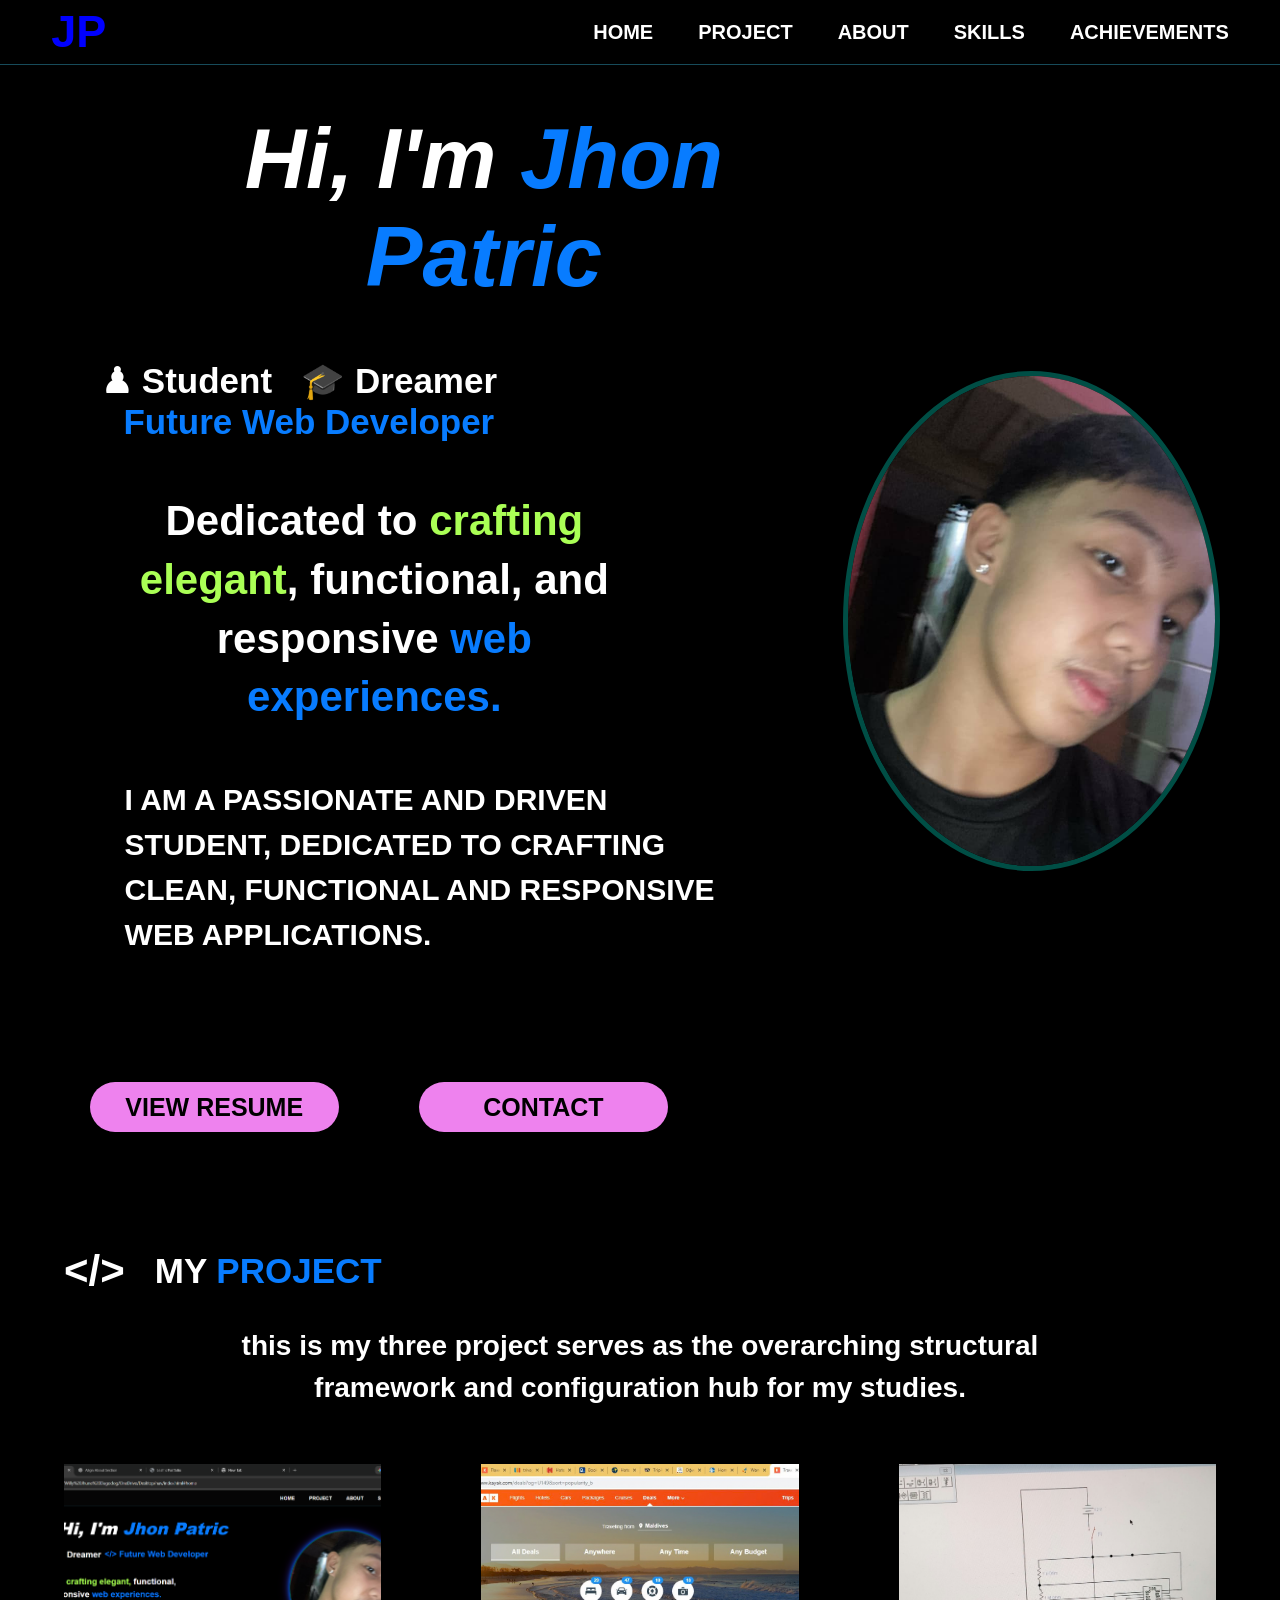
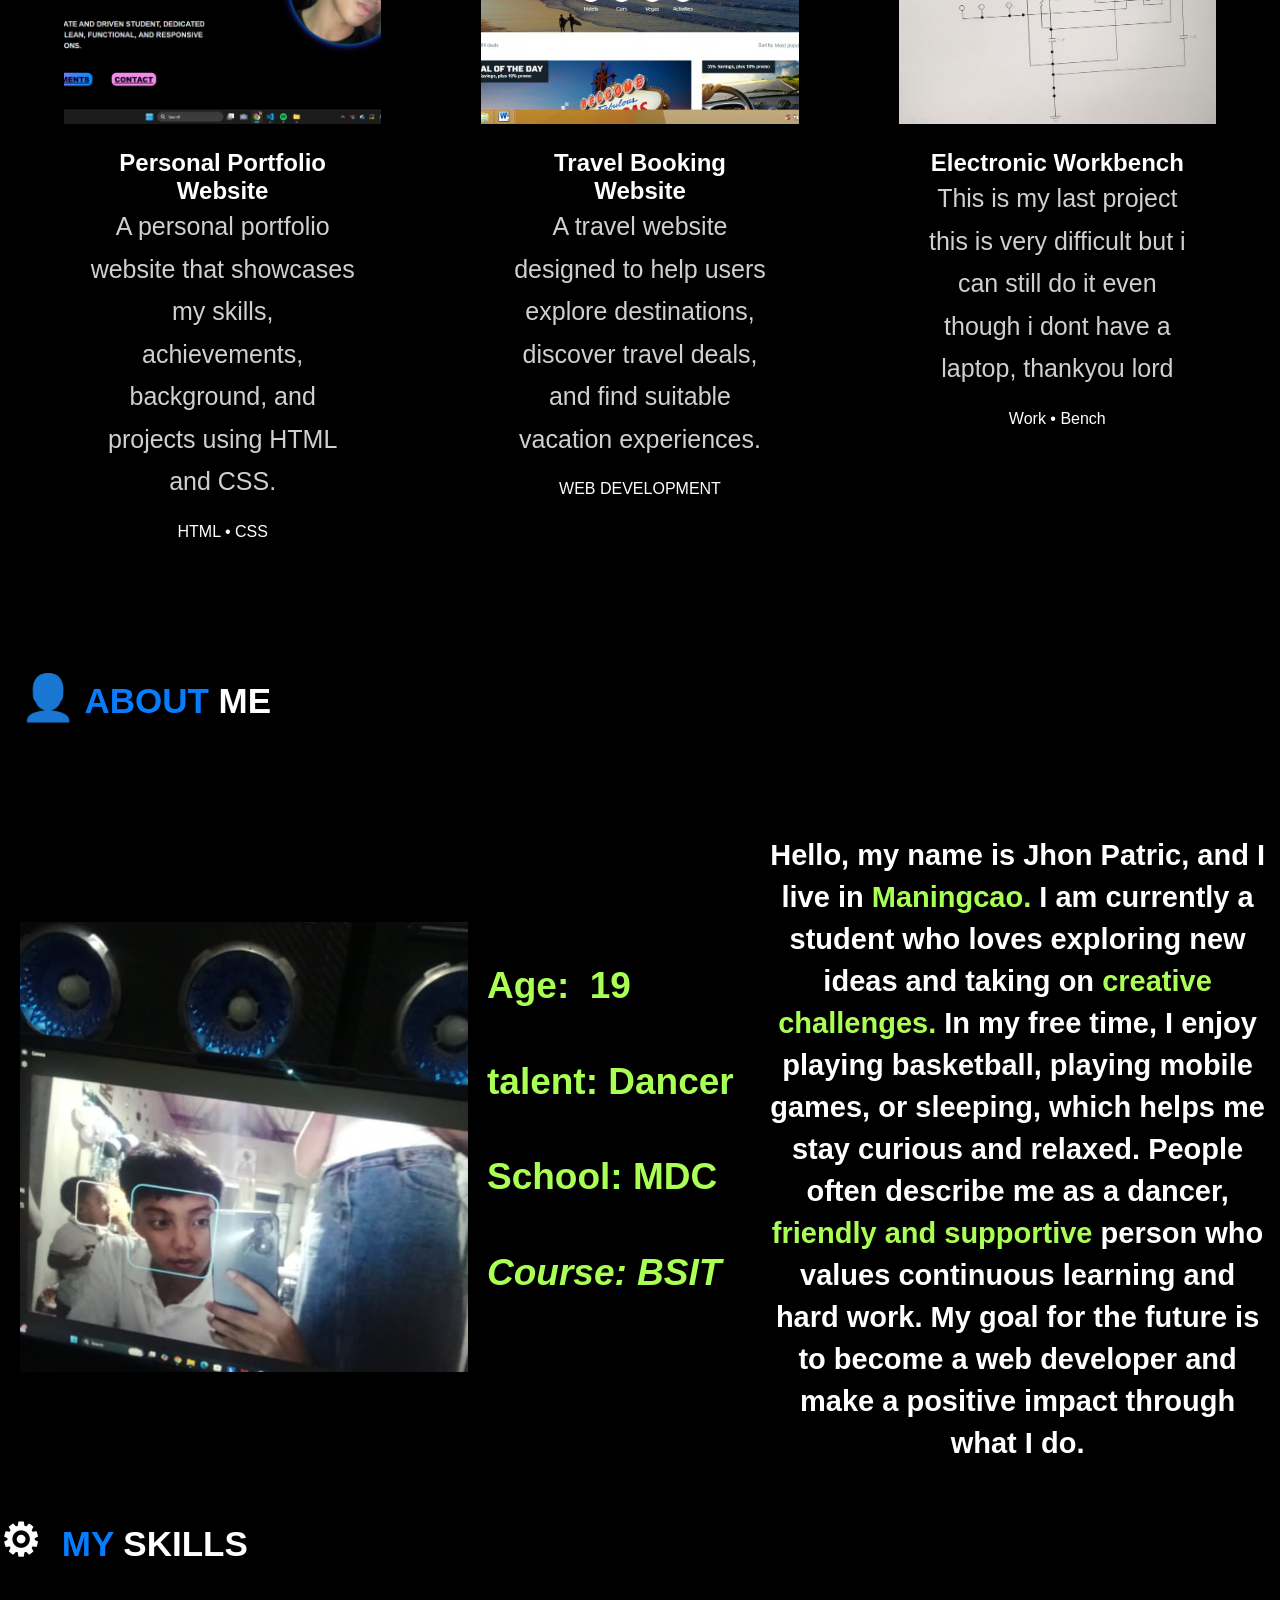
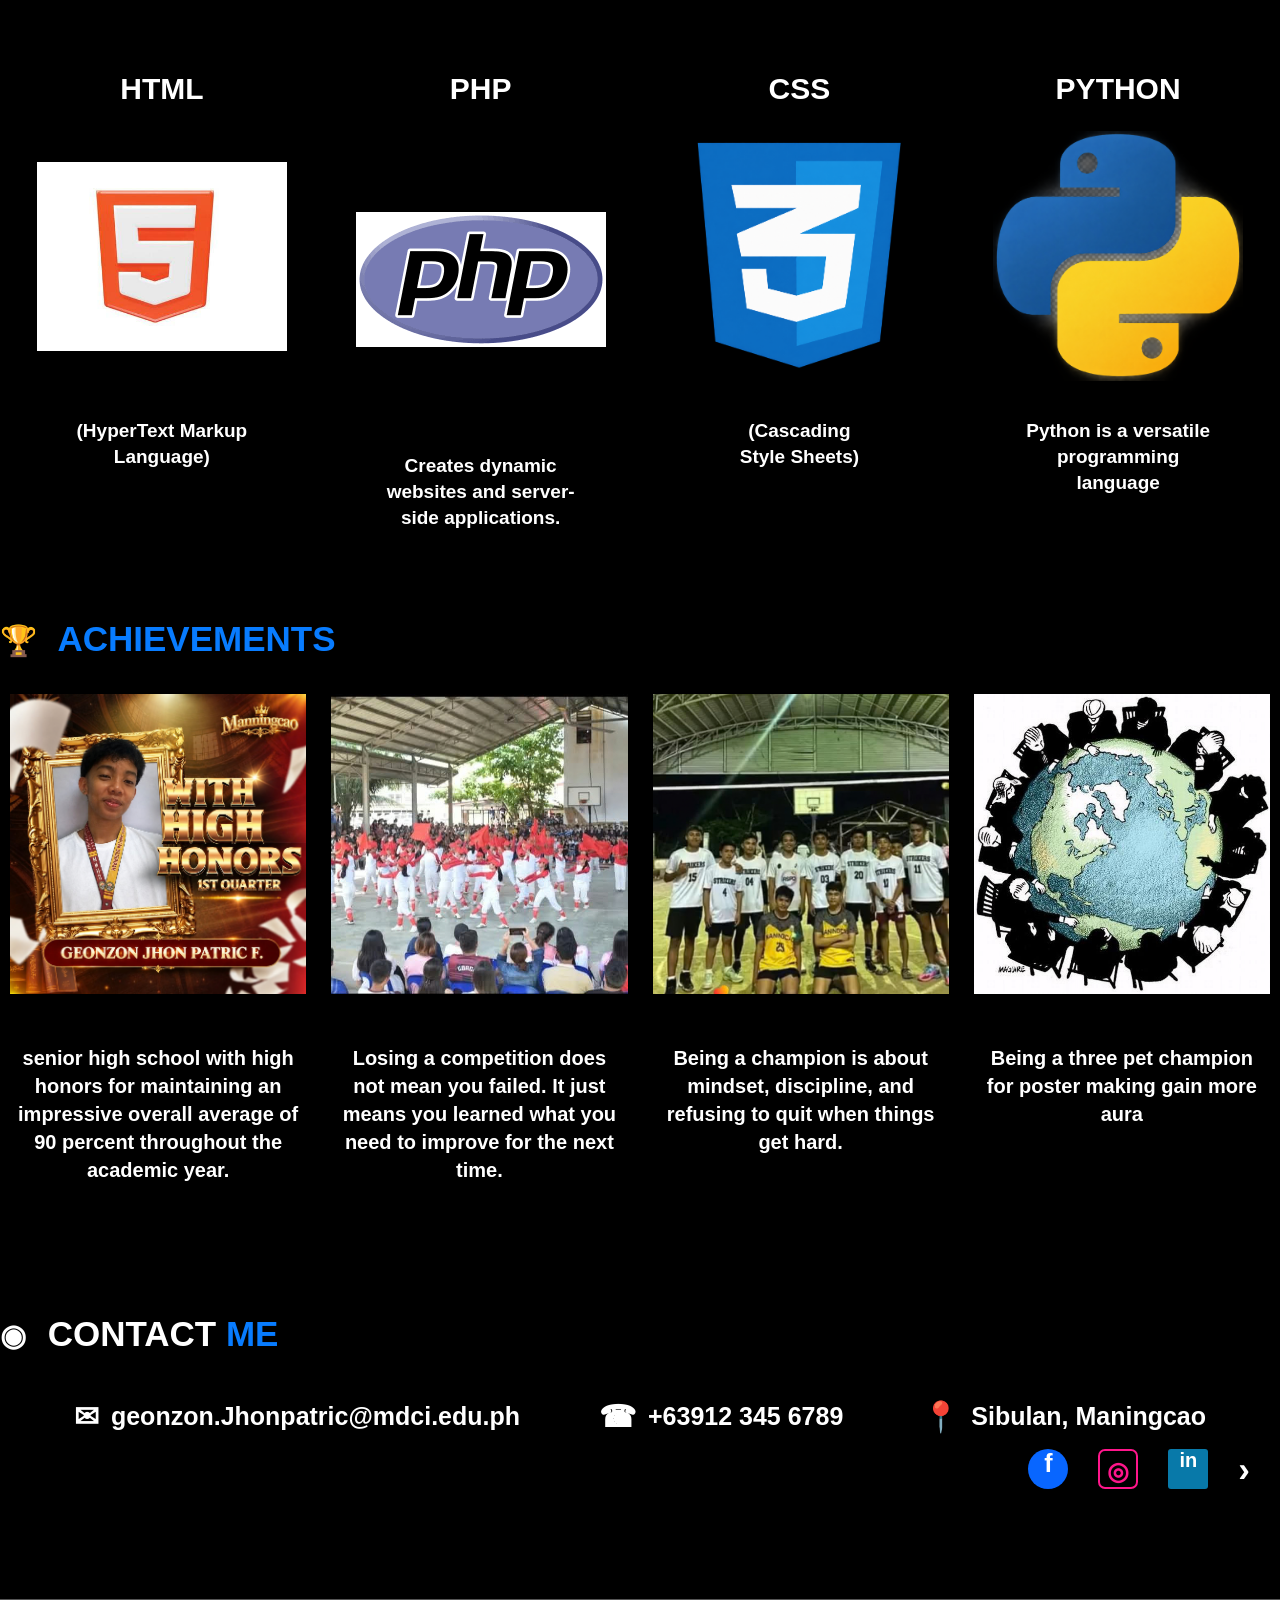
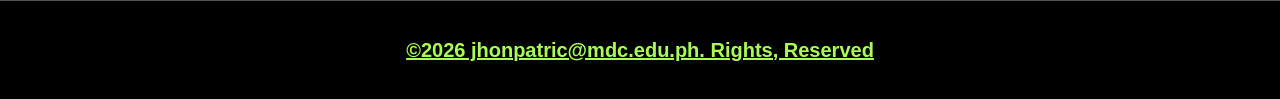
==== index.html @ caccbbcc "Add files via upload" ====
<!DOCTYPE html>
<html lang="en">

<head>
    <meta charset="UTF-8">
    <meta name="viewport" content="width=device-width, initial-scale=1.0">
    <title>JP - My Portfolio</title>
    <link rel="stylesheet" href="style.css">
</head>

<body>
    <a href="top"></a>

    <!-- NAVIGATION BAR -->
    <header class="navbar">

        <h1 class="logo">JP</h1>

        <nav class="nav-links">
            <a href="#home" class="active">HOME</a>
            <a href="#project">PROJECT</a>
            <a href="#about">ABOUT </a>
            <a href="#skills">SKILLS</a>
            <a href="#achievements"> ACHIEVEMENTS</a>
        </nav>

    </header>


    <!-- HOME SECTION -->
    <section class="home" id="home">

        <div class="home-content">

            <h1>
                Hi, I'm <span>Jhon Patric</span>
            </h1>

            <p class="student">
                ♟ Student &nbsp; 🎓 Dreamer &nbsp;
                <span>Future Web Developer</span>
            </p>

            <h3>
                Dedicated to <span class="green">crafting elegant</span>,
                functional, and responsive
                <span class="blue">web experiences.</span>
            </h3>

            <p class="description">
                I AM A PASSIONATE AND DRIVEN STUDENT, DEDICATED
                TO CRAFTING CLEAN, FUNCTIONAL AND RESPONSIVE
                WEB APPLICATIONS.
            </p>

            <div class="home-buttons">

                <a href="resume.html" class="resume-btn">
                   VIEW RESUME
                </a>

                <a href="#contact" class="contact-btn">
                    CONTACT
                </a>

            </div>

        </div>

        <div class="home-image">
            <img src="jp.jpg" alt="My Profile Picture">
        </div>

    </section>
               

    <!-- MY PROJECT SECTION -->
<section id="project" class="project-section">

    <div class="project-heading">
        <span class="project-icon">&lt;/&gt;</span>
        <h1>MY <span>PROJECT</span></h1>
    </div>

    <p class="project-description">
        this is my three project serves as the overarching structural
        framework and configuration hub for my studies.
    </p>

    <div class="project-container">

        <!-- PROJECT CARD 1 -->
        <div class="project-card">

            <div class="project-image">
                <img src="pg2.png" alt="Personal Portfolio Website">
            </div>

            <div class="project-info">
                <h2>Personal Portfolio Website</h2>

                <p>
                    A personal portfolio website that showcases my
                    skills, achievements, background, and projects
                    using HTML and CSS.
                </p>

                <span class="project-category">HTML • CSS</span>
            </div>

        </div>

        <!-- PROJECT CARD 2 -->
        <div class="project-card">

            <div class="project-image">
                <img src= "Canva - download (3).jpg" alt="Travel Booking Website">
            </div>


        
            
            <div class="project-info">
                <h2>Travel Booking Website</h2>

                <p>
                    A travel website designed to help users explore
                    destinations, discover travel deals, and find
                    suitable vacation experiences.
                </p>

                <span class="project-category">WEB DEVELOPMENT</span>
            </div>

    </div>

    <!-- PROJECT CARD 3-->
        <div class="project-card">

            <div class="project-image">
                <img src="pp.jpg" alt="Personal Portfolio Website">
            </div>

            <div class="project-info">
                <h2>Electronic Workbench</h2>

                <p>
                    This is my last project this is very difficult
                    but i can still do it even though i dont have
                    a laptop, thankyou lord
                </p>

                <span class="project-category">Work  • Bench</span>
            </div>

        </div>

</section>

    <!-- ================= ABOUT ME ================= -->

    <section class="about" id="about">

        <div class="section-heading about-heading">
            <div class="section-line"></div>

            <h2>
                <span class="about-icon">👤</span>
                <span class="blue">ABOUT</span> ME
            </h2>
        </div>

        <div class="about-content">

            <div class="about-photo">
                <img src="ptyy.jpg" alt="My Picture">
            </div>

            <div class="about-info">

                <p>Age: &nbsp;19</p>
                <p>talent: Dancer</p>
                <p>School: MDC</p>
                <p><i>Course: BSIT</i></p>

            </div>

            <div class="about-description">

                <p>
                    Hello, my name is Jhon Patric, and I live in
                    <span>Maningcao.</span> I am currently a student
                    who loves exploring new ideas and taking on
                    <span>creative challenges.</span> In my free time,
                    I enjoy playing basketball, playing mobile games,
                    or sleeping, which helps me stay curious and relaxed.
                    People often describe me as a dancer,
                    <span>friendly and supportive</span> person who
                    values continuous learning and hard work. My goal
                    for the future is to become a web developer and
                    make a positive impact through what I do.
                </p>

            </div>

        </div>

    </section>


    <!-- ================= MY SKILLS ================= -->

    <section class="skills" id="skills">

        <div class="section-heading skills-heading">
            <div class="section-line"></div>

            <h2>
                <span class="skills-icon">⚙</span>
                <span class="blue">MY</span> SKILLS
            </h2>
        </div>

        <div class="skills-container">

            <!-- HTML -->
            <div class="skill-item">

                <h3>HTML</h3>

                <img src="html.jpg" alt="HTML Logo">

                <p>
                    (HyperText Markup<br>
                    Language)
                </p>

            </div>

            <!-- PHP -->
            <div class="skill-item">
                <h3> PHP</h3>

                <img class="php-logo" src="php.png" alt="PHP Logo">

                <p>
                    Creates dynamic<br>
                    websites and server-<br>
                    side applications.
                </p>

            </div>

            <!-- CSS -->
            <div class="skill-item">

                <h3>CSS</h3>

                <img src="css.png" alt="CSS Logo">

                <p>
                    (Cascading<br>
                    Style Sheets)
                </p>

            </div>

            <!-- PYTHON -->
            <div class="skill-item">
                <h3>PYTHON</h3>

                <img class="python-logo" src="python.png" alt="Python Logo">

                <p>
                    Python is a versatile<br>
                    programming<br>
                    language
                </p>

            </div>

        </div>

    </section>

    <!-- ================= ACHIEVEMENTS ================= -->

    <section class="achievements" id="achievements">

        <div class="section-heading achievements-heading">
            <div class="section-line"></div>

            <h2>
                <span class="trophy-icon">🏆</span>
                <span class="blue">ACHIEVEMENTS</span>
            </h2>
        </div>

        <div class="achievement-container">

            <div class="achievement-item">

                <img src="achie1.jpg" alt="Achievement 1">

                <p>
                    senior high school with high honors for maintaining
                    an impressive overall average of 90 percent
                    throughout the academic year.
                </p>

            </div>

            <div class="achievement-item">

                <img src="achie2.jpg" alt="Achievement 2">

                <p>
                    Losing a competition does not mean you failed.
                    It just means you learned what you need to improve
                    for the next time.
                </p>

            </div>

            <div class="achievement-item">

                <img src="achie3.jpg" alt="Achievement 3">

                <p>
                    Being a champion is about mindset, discipline,
                    and refusing to quit when things get hard.
                </p>

            </div>

            <div class="achievement-item">

                <img src="achie4.jpg" alt="Achievement 4">

                <p>
                    Being a three pet champion for poster
                    making gain more aura
                </p>

            </div>

        </div>

    </section>


    <!-- ================= CONTACT ME ================= -->

    <section class="contact" id="contact">

        <div class="section-heading contact-heading">
            <div class="section-line"></div> 

            <h2>
                <span class="contact-icon">◉</span>
                CONTACT <span class="blue">ME</span>
            </h2>
        </div>

        <div class="contact-information">

            <a href="geonzon.Jhonpatric@mdci.edu.ph" class="contact-item">
                <span class="contact-symbol">✉</span>
                <span>geonzon.Jhonpatric@mdci.edu.ph</span>
            </a>

            <a href="tel:=+639361111511" class="contact-item">
                <span class="contact-symbol">☎</span>
                <span>+63912 345 6789</span>
            </a>

            <div class="contact-item">
                <span class="contact-symbol">📍</span>
                <span>Sibulan, Maningcao</span>
            </div>

        </div>

        <div class="social-media">

            <a href="https://www.facebook.com/jhon.patric.2025" target="_blank" class="facebook">f</a>

            <a href="https://www.instagram.com/ptrcx.pat?srtk=Nnczc293Zjc1dWNt
" target="_blank" class="instagram">◎</a>

            <a href="https://linkedin.com/" target="_blank" class="linkedin">in</a>

            <a href="#about" class="next-arrow">›</a>

        </div>

    </section>


    <!-- ================= FOOTER ================= -->

    <footer>

        <p>
         <a href="#top" > ©2026 jhonpatric@mdc.edu.ph. Rights, Reserved</a> 
        </p>

    </footer>


   
</body>
</html>
---- style.css ----
/* =====================================
   GENERAL SETTINGS
===================================== */

* {
    margin: 0;
    padding: 0;
    box-sizing: border-box;
}

html {
    width: 100%;
    scroll-behavior: smooth;
    scroll-padding-top: 80px;
}

body {
    width: 100%;
    min-height: 100vh;
    padding-top: 65px;

    background-color: black;
    color: white;

    font-family: Arial, sans-serif;

    overflow-x: hidden;
}

section {
    width: 100%;
}


/* =====================================
   NAVIGATION BAR - FIXED
===================================== */

.navbar {
    position: fixed;
    top: 0;
    left: 0;

    width: 100%;
    height: 65px;

    background-color: black;

    display: flex;
    align-items: center;
    justify-content: space-between;

    padding: 0 4%;

    border-bottom: 1px solid #174b5a;

    z-index: 1000;
}

.logo {
    font-size: 45px;
    font-weight: 900;
    color: blue;
    margin-right: 30px;
}

.nav-links {
    display: flex;
    align-items: center;
    gap: 45px;
}

.nav-links a {
    color: white;
    text-decoration: none;

    font-size: 20px;
    font-weight: bold;

    transition: 0.3s;
   
}

.nav-links a:hover{
    color: #555;
    text-decoration: underline;
}


/* =====================================
   HOME SECTION
===================================== */

.home {
    width: 100%;
    min-height: 800px;

    display: flex;
    justify-content: space-between;
    align-items: center;

    padding: 45px 7%;
}

.home-content {
    width: 58%;
    text-align: center;
}

.home-content h1 {
    font-size: 85px;
    font-style: italic;
    font-weight: bold;

    margin-bottom: 55px;
    margin-left: 150px;
}

.home-content h1 span {
    color: #087cff;
}

.student {
    font-size: 35px;
    font-weight: bold;

    margin-bottom: 50px;
    margin-right: 200px;
}

.student span {
    color: #087cff;
}

.home-content h3 {
    font-size: 42px;
    line-height: 1.4;

    margin-bottom: 35px;
    margin-right:69px ;
}

.green {
    color: #aaff55;
}

.blue {
    color: #087cff;
}

.description {
    font-size: 30px;
    font-weight: bold;

    line-height: 1.5;
    text-align: left;

    max-width: 1400px;

    margin: auto;

    color: white;
    margin-top: 50px;
    margin-left: 35px;
}


/* HOME BUTTONS */

.home-buttons {
    display: flex;
    gap: 80px;

    margin-top: 125px;

    justify-content: center;
    margin-right: 60px;
}

.resume-btn,
.contact-btn {
    width: 400px;
    height: 50px;

    display: flex;
    align-items: center;
    justify-content: center;

    border-radius: 25px;

    background-color: violet;
    color: black;

    font-size: 25px;
    font-weight: bold;

    text-decoration: none;

    transition: 0.3s;
}

.resume-btn:hover,
.contact-btn:hover {
    background-color: #087cff;
    color: white;
}


/* PROFILE IMAGE WITH BLUE GLOW */

.project-section {
    width: 100%;
    min-height: 50vh;
    background: #000;
    padding: 70px 5%;
    box-sizing: border-box;
    overflow: hidden;
}

/* PROJECT HEADING */

.project-heading {
    display: flex;
    align-items: center;
    gap: 30px;
    margin-bottom: 25px;
}

.project-icon {
    font-size: 42px;
    font-weight: bold;
    color: white;
}

.project-heading h1 {
    font-size: 35px;
    font-weight: 800;
    color: white;
    margin-right: 50px;

}

.project-heading h1 span {
    color: #087cff;
}

/* PROJECT DESCRIPTION */

.project-description {
    color: white;
    font-size: 28px;
    font-weight: bold;
    text-align: center;
    max-width: 850px;
    line-height: 1.5;
    margin: 30px auto 55px;
}


.home-image {
    width: 38%;
    display: flex;
    justify-content: center;
    align-items: center;
}

.home-image img {
    width: 500px;
    height: 500px;
    margin-left: 100px ;
    gap: 80px;

    object-fit: cover;
    border-radius: 50%;

    /* Original border */
    border: 5px solid #004e45;

}

/* BLUE GLOW ON HOVER */

.home-image img:hover {
    box-shadow:
        0 0 15px #008cff,
        0 0 30px #008cff,
        0 0 50px #005eff,
        0 0 70px #004cff;
}

/* PROJECT CARDS CONTAINER */

.project-container {
    display: flex;
    flex-direction: row;
    justify-content: center;
    align-items: stretch;
    gap: 100px;
    width: 100%;
    margin: 20px auto;
}

/* INDIVIDUAL PROJECT CARD */

.project-card {
    flex: 1;
    min-width: 0;
    max-width: 490px;
    margin: 0;
    box-sizing: border-box;
    text-align: center;
}   

/* PROJECT IMAGE */

.project-image {
    width: 100%;
    height: 260px;
    overflow: hidden;
    background: #080808;
}

.project-image img {
    width: 100%;
    height: 100%;
    object-fit: cover;
    display: block;
    transition: transform 0.5s ease;
}

.project-card:hover .project-image img {
    transform: scale(1.05);
}

/* PROJECT INFORMATION */


.project-info {
    padding: 25px;
}

.project-info h1 {
    color: #087cff;
    font-size: 100px;
    margin: 0 0 15px;
}

.project-info p {
    color: #d0d0d0;
    font-size: 25px;
    line-height: 1.7;
    margin-bottom: 20px;
}

/* PROJECT CATEGORY */


/* RESPONSIVE DESIGN */

@media screen and (max-width: 768px) {

    .project-section {
        padding: 50px 20px;
    }

    .project-heading {
        gap: 15px;
        
    }

    .project-heading h1 {
        font-size: 50px;
        margin-right: 100px;
    }

    .project-icon {
        font-size: 32px;
    }

    .project-description {
        font-size: 16px;
    }

    .project-container {
        grid-template-columns: 1fr;
        gap: 25px;
    }

    .project-image {
        height: 220px;
    }
}


/* ================= ABOUT ME ================= */

.about {
    min-height: 750px;
    padding-top: 15px;
}

.about-heading {
    margin-bottom: 110px;
}

.about-heading .section-line {
    width: 18%;
}

.about-icon {
    font-size: 45px;
    margin-left: 20px;
}

.about-heading h2 {
    font-size: 35px;
     margin-right: 80px;
}

.about-content {
    width: 100%;
    display: grid;

    grid-template-columns: 35% 24% 41%;
    align-items: center;

    padding: 0 0 35px;
    gap: 0;
}

.about-photo {
    width: 100%;
}

.about-photo img {
    width: 100%;
    height: 450px;
    object-fit: cover;
    margin-left: 20px;
}

.about-info {
    padding: 0 12px;
    color: #aaff55;
}

.about-info p {
    font-size: 37px;
    font-weight: bold;
    line-height: 1.5;
    white-space: nowrap;
    margin-bottom: 40px;
    margin-left: 27px;
}

.about-description {
    padding: 0 15px;
    text-align: center;
}

.about-description p {
    font-size: 29px;
    font-weight: bold;
    line-height: 1.45;
}

.about-description span {
    color: #aaff55;
}


/* ================= MY SKILLS ================= */

.skills {
    min-height: 700px;
    padding-top: 15px;
}

.skills-heading {
    margin-bottom: 100px;
}

.skills-heading .section-line {
    width: 9%;
}

.skills-icon {
    font-size: 45px;
    margin-right: 12px;
}

.skills-heading h2 {
    font-size: 35px;
    
}

.skills-container {
    display: grid;
    grid-template-columns: repeat(4, 1fr);
    align-items: start;
    text-align: center;
    padding: 0 10px;
    gap: 15px;
}

.skill-item {
    display: flex;
    flex-direction: column;
    align-items: center;
}

.skill-item h3 {
    font-size: 30px;
    font-weight: 900;
    margin-top: 5px;
}

.skill-item img {
    width: 250px;
    height: 300px;
    object-fit: contain;
    margin-bottom: 12px;
}

.skill-item .php-logo {
    width: 250px;
    height: 300px;
    margin-top: 23px;
    margin-bottom: 24px;
}

.skill-item .python-logo {
    width: 250px;
    height: 300px;
}

.skill-item p {
    font-size: 19px;
    font-weight: bold;
    line-height: 1.35;
    text-align: center;
}


/* ================= ACHIEVEMENTS ================= */

.achievements {
    min-height: 700px;
    padding-top: 20px;
}

.achievements-heading {
    margin-bottom: 35px;
}

.achievements-heading .section-line {
    width: 13%;
}

.achievements-heading h2 {
    font-size: 35px;
}

.trophy-icon {
    font-size: 30px;
    margin-right: 12px;
}

.achievement-container {
    display: grid;
    grid-template-columns: repeat(4, 1fr);
    gap: 25px;
    padding: 0 10px;
    text-align: center;
}

.achievement-item {
    width: 100%;
}

.achievement-item img {
    width: 100%;
    height: 300px;
    object-fit: cover;
    display: block;
    margin-bottom: 50px;
}

.achievement-item p {
    font-size: 20px;
    font-weight: bold;
    line-height: 1.4;
    padding: 0 5px;
    margin-top: 50px;

}


/* ================= CONTACT ME ================= */

.contact {
    min-height: 300px;
    padding-top: 15px;
}

.contact-heading {
    margin-bottom: 30px;
}

.contact-heading .section-line {
    width: 13%;
}

.contact-heading h2 {
    font-size: 35px;
}

.contact-icon {
    font-size: 30px;
    margin-right: 12px;
}

.contact-information {
    display: flex;
    justify-content: space-evenly;
    align-items: center;
    gap: 15px;
    padding: 15px 10px;
}

.contact-item {
    display: flex;
    align-items: center;
    gap: 12px;

    color: white;
    text-decoration: none;

    font-size: 25px;
    font-weight: bold;
}

.contact-symbol {
    font-size: 30px;
    color: white;
}


/* ================= SOCIAL MEDIA ================= */

.social-media {
    display: flex;
    justify-content: flex-end;
    align-items: center;
    gap: 30px;

    padding: 0 30px 15px;
}

.social-media a {
    text-decoration: none;
    font-weight: bold;
    font-size: 25px;
}

.facebook {
    color: white;
    background: #0866ff;
    width: 40px;
    height: 40px;
    text-align: center;
    border-radius: 50%;
}

.instagram {
    color: #ff168b;
    border: 2px solid #ff168b;
    border-radius: 7px;
    width: 40px;
    height: 40px;
    line-height: 40px;
    text-align: center;
}

.linkedin {
    color: white;
    background: #0879a9;
    width: 40px;
    height: 40px;
    text-align: center;
    border-radius: 3px;
    font-size: 20px !important;
}

.next-arrow {
    color: white;
    font-size: 35px !important;
}


/* ================= FOOTER ================= */

footer {
    width: 100%;
    min-height: 100px;

    display: flex;
    justify-content: center;
    align-items: center;

    border-top: 2px solid #555;
    background: black;
    text-align: center;
}

footer p {
    color: green;
    font-size: 20px;
    font-weight: bold;
}
footer a {
    color: #aaff55;
    font-size: 20px;
}


/* ================= RESPONSIVE ================= */

@media (max-width: 768px) {

    .project {
        flex-direction: column;
        align-items: center;
        gap: 35px;
        padding: 35px 5%;
    }

    .project-left {
        width: 100%;
    }

    .project-heading {
        justify-content: center;
    }

    .project-heading .section-line {
        display: none;
    }

    .project-heading h2 {
        font-size: 27px;
    }

    .code-icon {
        font-size: 30px;
        margin-right: 15px;
    }

    .project-left p {
        font-size: 19px;
    }

    .project-image {
        width: 100%;
    }

    .project-image img {
        height: auto;
    }

    .about {
        min-height: auto;
        padding-bottom: 40px;
    }

    .about-heading {
        margin-bottom: 40px;
    }

    .about-heading .section-line {
        width: 10%;
    }

    .about-content {
        grid-template-columns: 1fr 1fr;
        row-gap: 25px;
    }

    .about-photo img {
        height: 180px;
    }

    .about-info p {
        font-size: 18px;
    }

    .about-description {
        grid-column: 1 / -1;
    }

    .about-description p {
        font-size: 14px;
    }

    .skills {
        padding-bottom: 30px;
    }

    .skills-container {
        grid-template-columns: repeat(2, 1fr);
        row-gap: 35px;
    }

    .family-content {
        grid-template-columns: 1fr;
    }

    .family-photo {
        height: auto;
    }

    .family-photo img {
        height: auto;
    }

    .family-description p {
        font-size: 15px;
    }

    .achievement-container {
        grid-template-columns: repeat(2, 1fr);
        gap: 20px;
    }

    .achievement-item img {
        height: 130px;
    }

    .contact-information {
        flex-direction: column;
        align-items: flex-start;
        padding-left: 20px;
    }

    .social-media {
        justify-content: center;
    }

    footer p {
        font-size: 11px;
    }
}
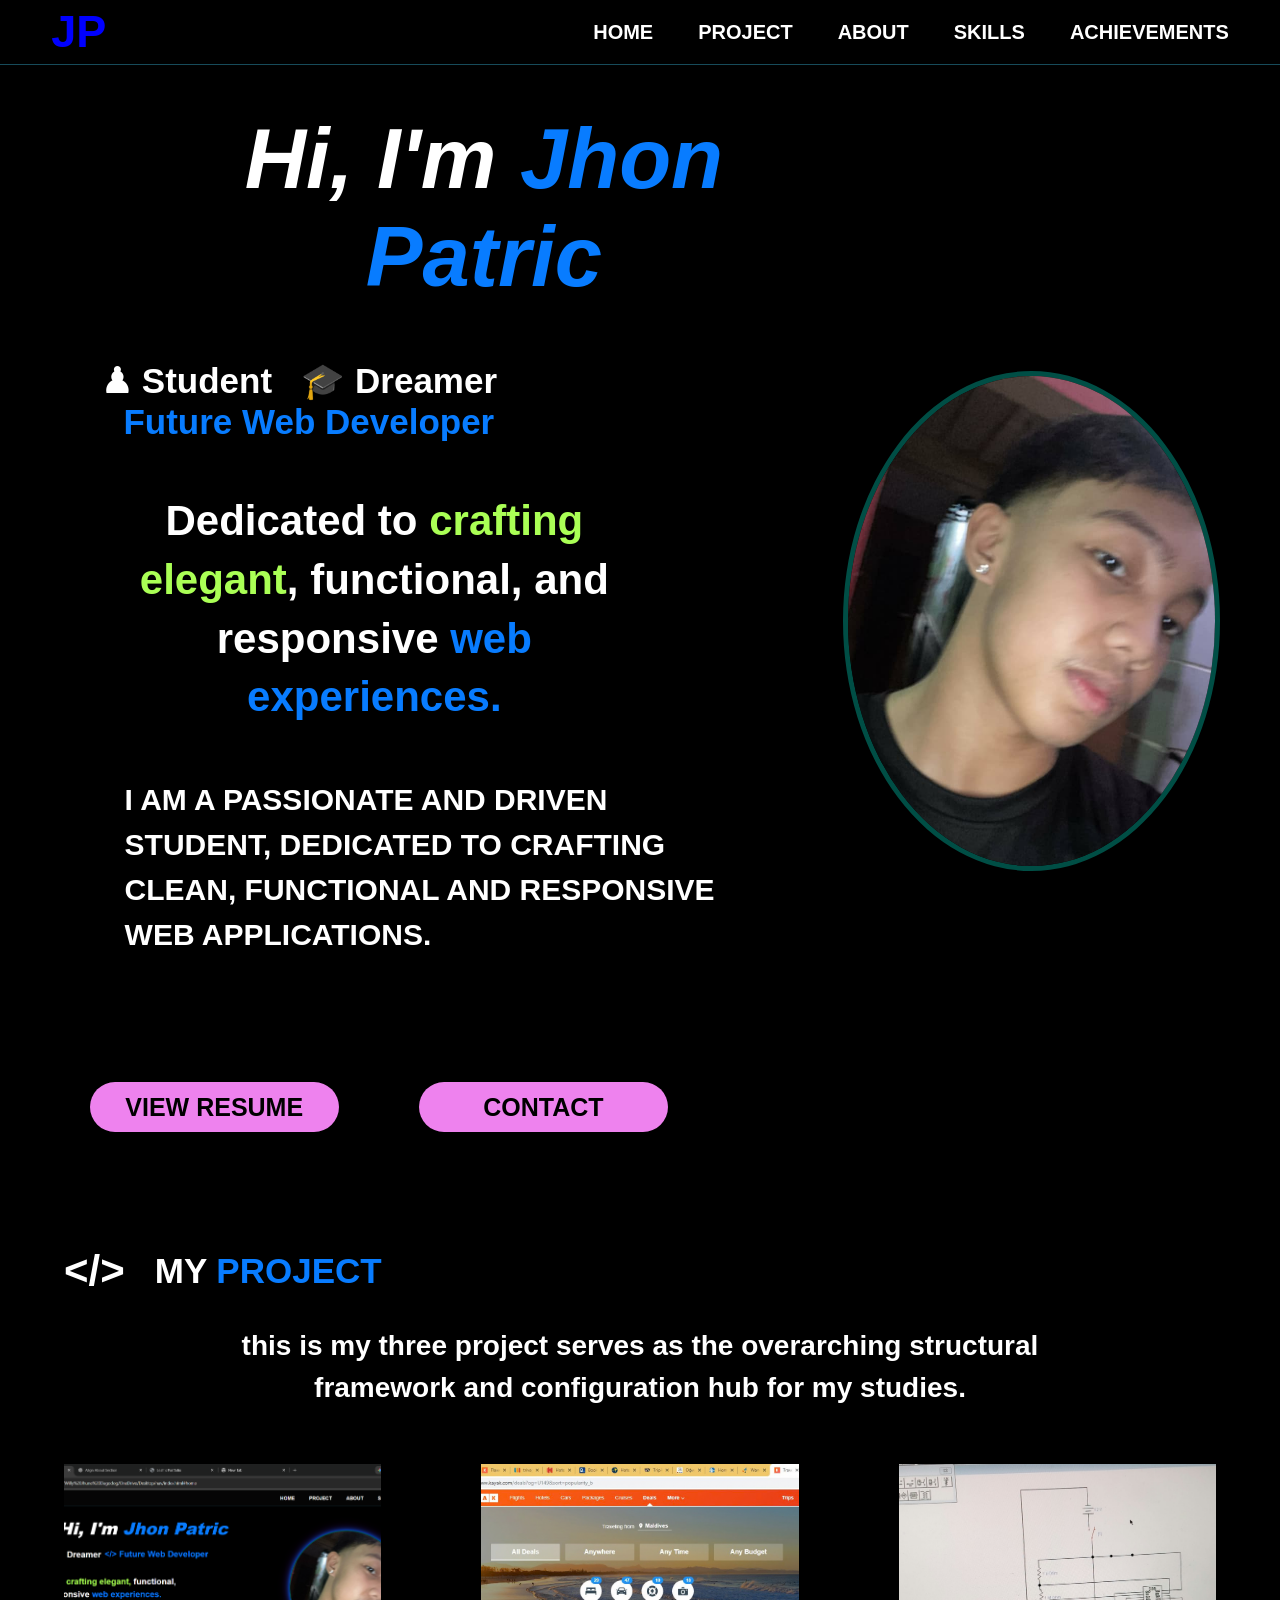
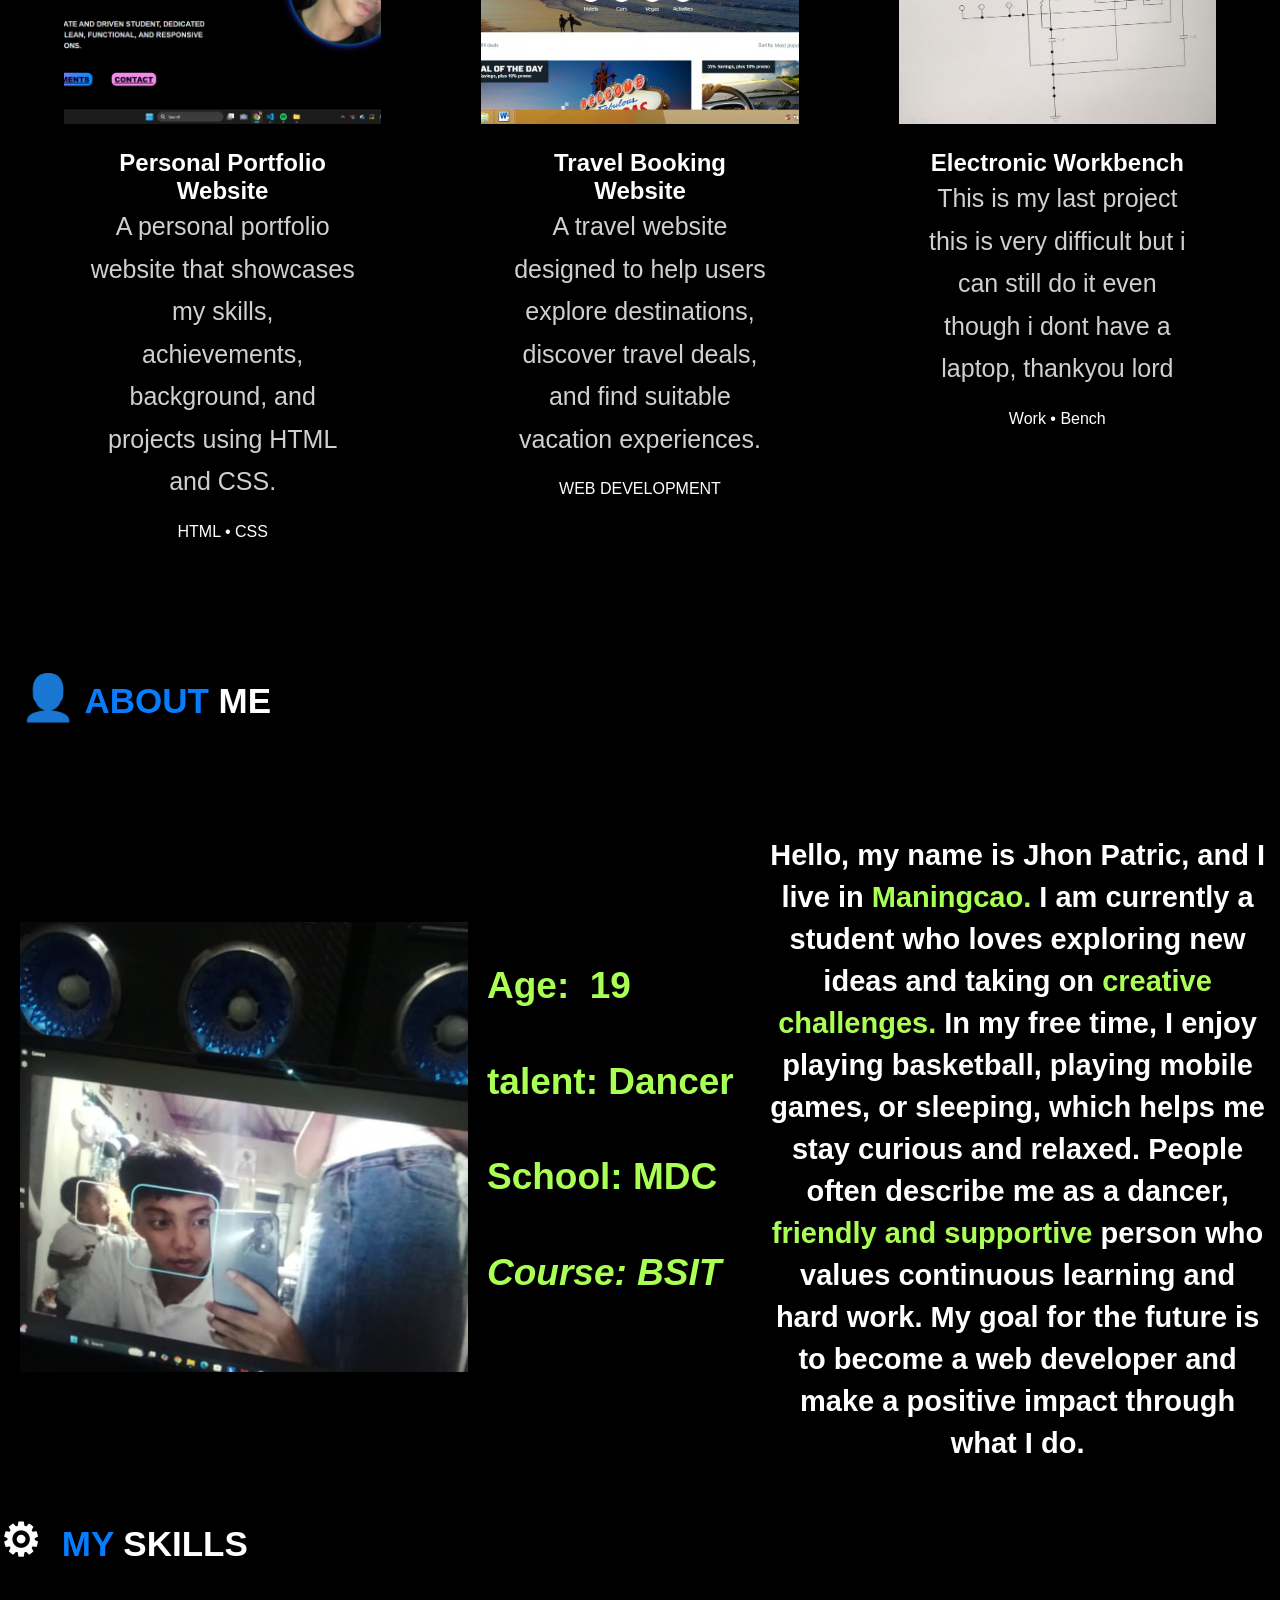
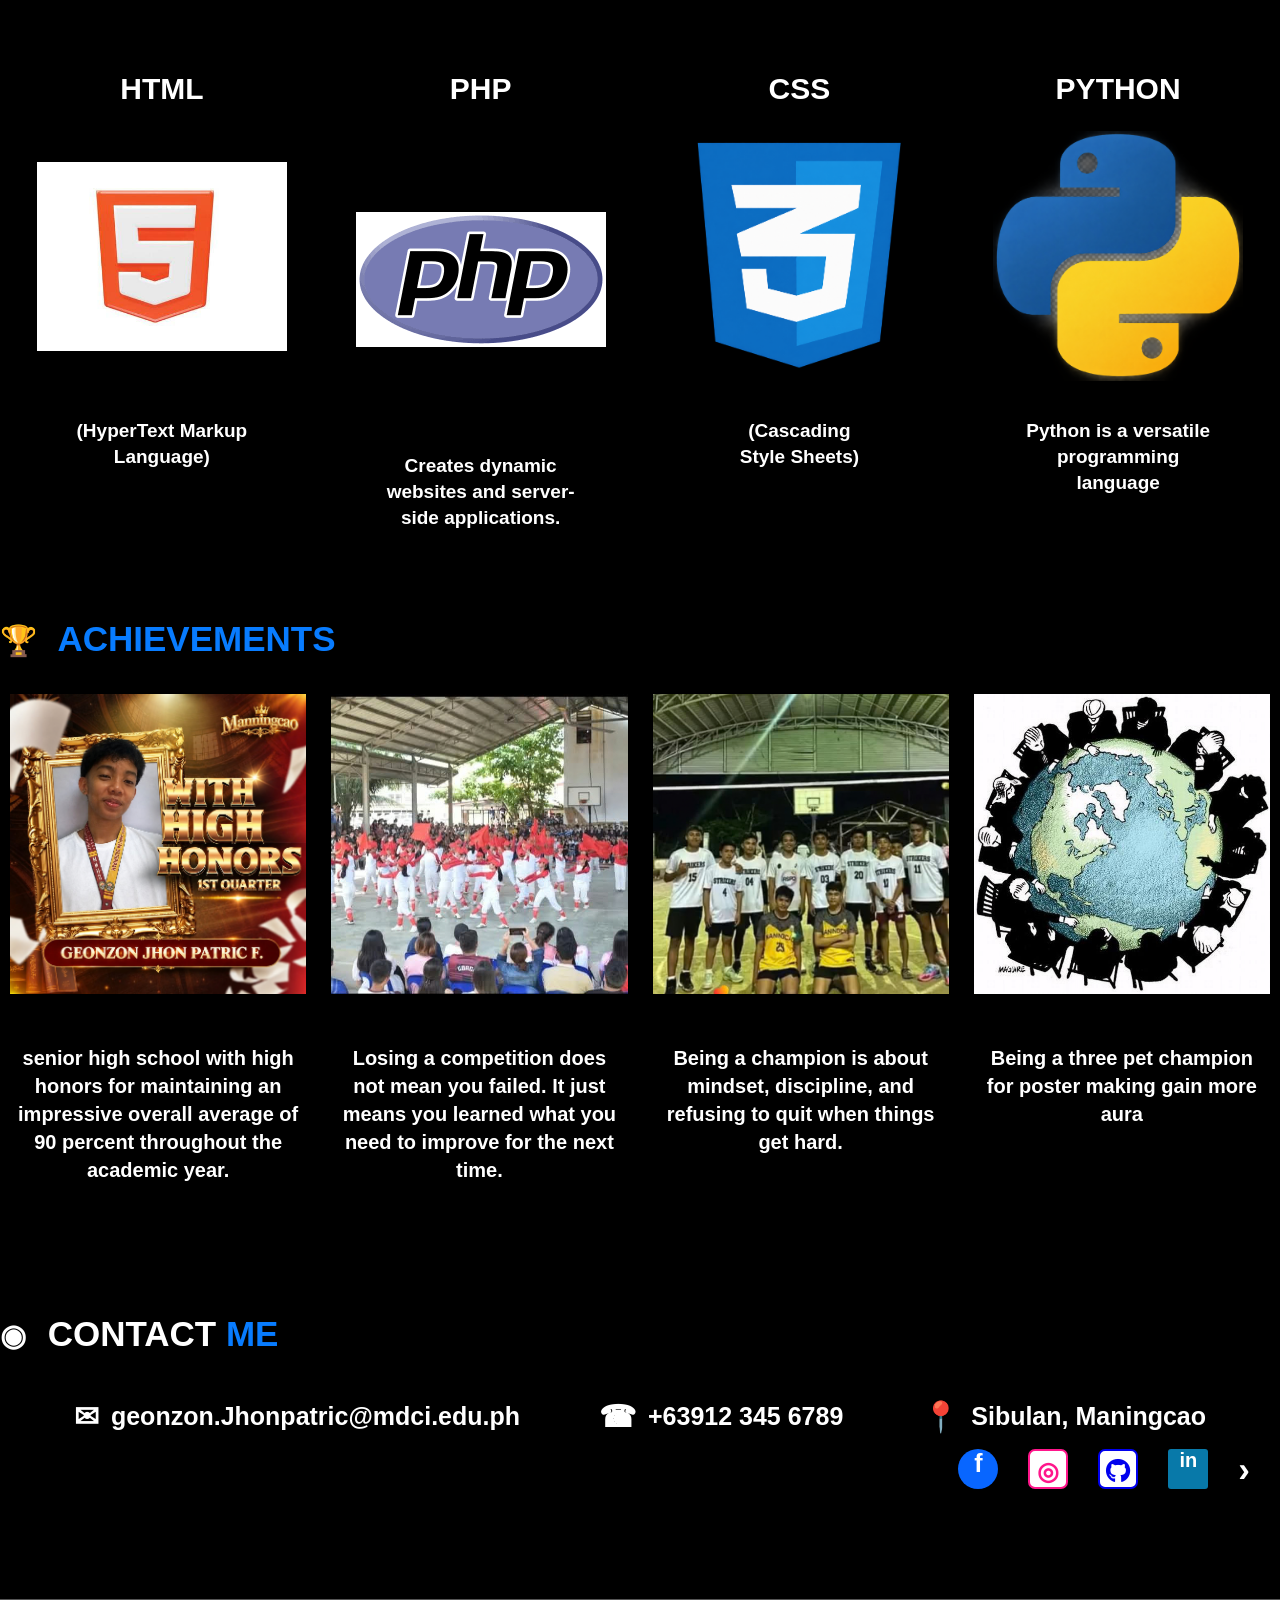
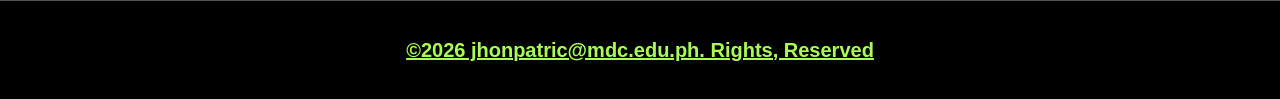
==== commit 54cc566e: "Add files via upload" ====
--- a/index.html
+++ b/index.html
@@ -380,13 +380,20 @@
             </div>
 
         </div>
-
+<link rel="stylesheet" href="https://cdnjs.cloudflare.com/ajax/libs/font-awesome/6.7.2/css/all.min.css">
         <div class="social-media">
 
             <a href="https://www.facebook.com/jhon.patric.2025" target="_blank" class="facebook">f</a>
 
             <a href="https://www.instagram.com/ptrcx.pat?srtk=Nnczc293Zjc1dWNt
 " target="_blank" class="instagram">◎</a>
+           <a class="social github"
+       href="https://github.com/geonzonjhonpatric"
+       target="_blank"
+       rel="noopener noreferrer"
+       aria-label="GitHub">
+        <i class="fa-brands fa-github"></i>
+    </a>
 
             <a href="https://linkedin.com/" target="_blank" class="linkedin">in</a>
 
--- a/style.css
+++ b/style.css
@@ -673,6 +673,7 @@
 }
 
 .instagram {
+    background: white;
     color: #ff168b;
     border: 2px solid #ff168b;
     border-radius: 7px;
@@ -682,6 +683,18 @@
     text-align: center;
 }
 
+/* GITHUB */
+.github {
+    background: white;
+    border: 2px solid;
+    border-radius: 7px;
+    width: 40px;
+    height: 40px;
+    line-height: 40px;
+    text-align: center;
+    
+}
+
 .linkedin {
     color: white;
     background: #0879a9;
